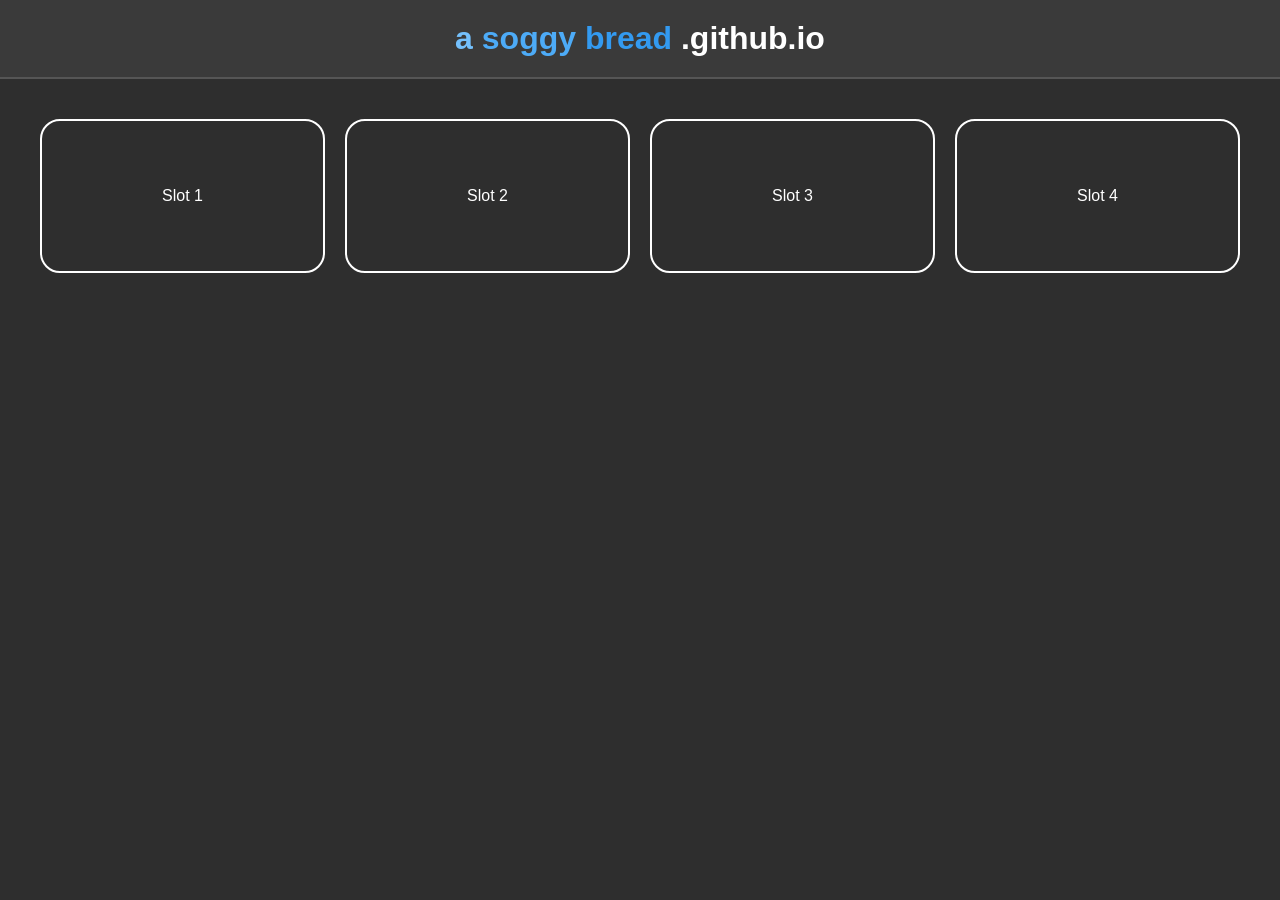
==== index.html @ 416c6396 "Changed title color and added title to sub-pages" ====
<!DOCTYPE html>
<html lang="en">
<head>
  <meta charset="UTF-8">
  <title>asoggybread.github.io</title>

  <link rel="stylesheet" href="styles.css">

  <style>
    body {
      margin: 0;
      font-family: Arial, sans-serif;
      background-color: #2e2e2e;
      color: white;
    }

    .container {
      display: grid;
      grid-template-columns: repeat(auto-fit, minmax(150px, 1fr));
      gap: 20px;
      padding: 40px;
    }

    .slot {
      height: 150px;
      border: 2px solid white;
      border-radius: 20px;
      display: flex;
      align-items: center;
      justify-content: center;
      cursor: pointer;
      transition: 0.2s;
      background-color: transparent;
    }

    .slot:hover {
      background-color: #444;
      transform: scale(1.05);
    }
  </style>
</head>

<body>

<header>
  <span class="title-part part1">a</span>
  <span class="title-part part2">soggy</span>
  <span class="title-part part3">bread</span>
  <span class="title-part part4">.github.io</span>
</header>

<div class="container">
  <div class="slot" onclick="goToPage('page1.html')">Slot 1</div>
  <div class="slot" onclick="goToPage('page2.html')">Slot 2</div>
  <div class="slot" onclick="goToPage('page3.html')">Slot 3</div>
  <div class="slot" onclick="goToPage('page4.html')">Slot 4</div>
</div>

<script>
  function goToPage(url) {
    window.location.href = url;
  }
</script>

</body>
</html>
---- styles.css ----
header {
  text-align: center;
  padding: 20px;
  font-size: 2em;
  font-weight: bold;
  background-color: #3a3a3a;
  border-bottom: 2px solid #555;
}

.title-part {
  margin: 0; /* removed spacing */
}

.part1 {
  color: #74c0fc;
}

.part2 {
  color: #4dabf7;
}

.part3 {
  color: #339af0;
}

.part4 {
  color: #ffffff;
}
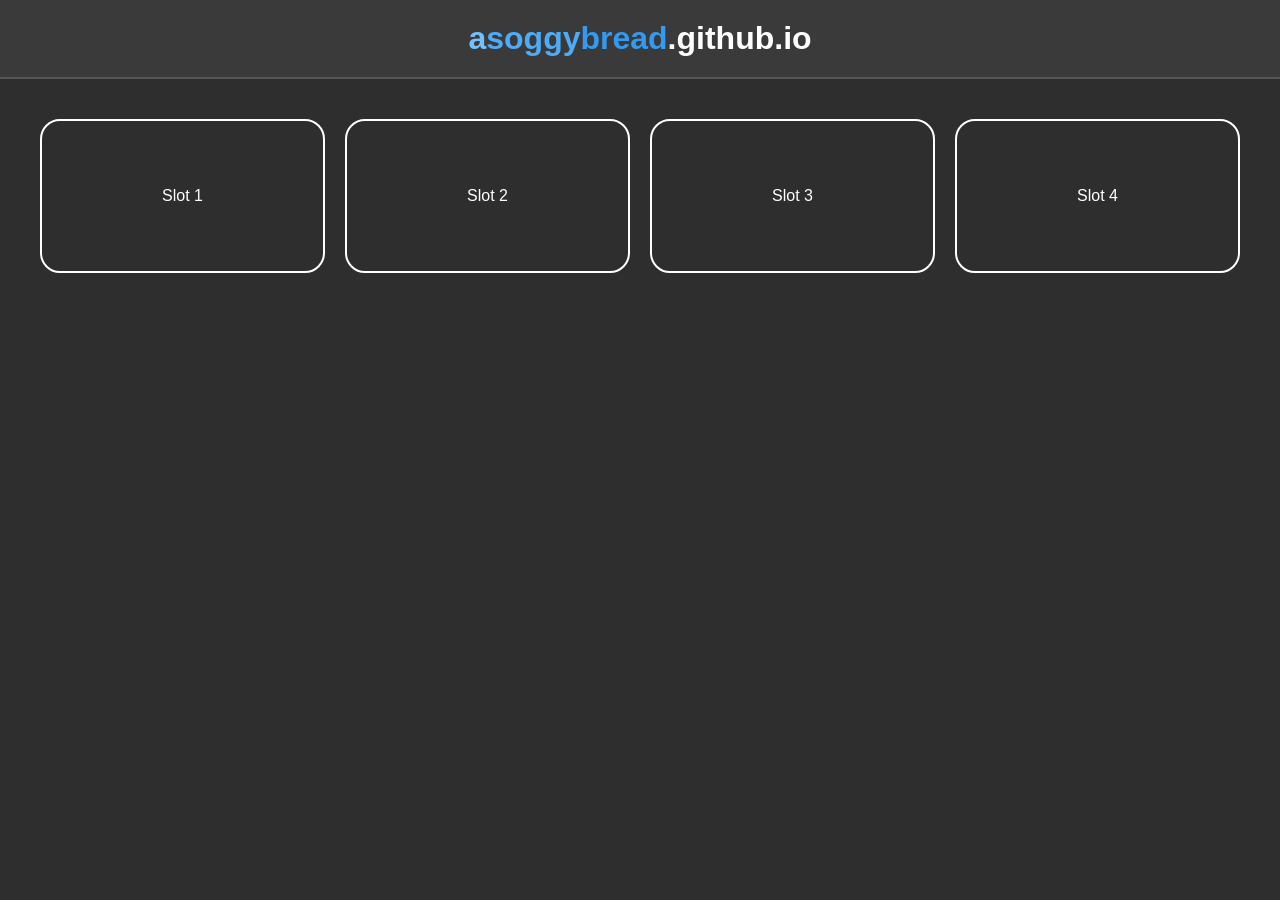
==== commit ba7c6a99: "Fixed everything" ====
--- a/index.html
+++ b/index.html
@@ -42,12 +42,7 @@
 
 <body>
 
-<header>
-  <span class="title-part part1">a</span>
-  <span class="title-part part2">soggy</span>
-  <span class="title-part part3">bread</span>
-  <span class="title-part part4">.github.io</span>
-</header>
+<div id="header-placeholder"></div>
 
 <div class="container">
   <div class="slot" onclick="goToPage('page1.html')">Slot 1</div>
@@ -60,6 +55,12 @@
   function goToPage(url) {
     window.location.href = url;
   }
+
+  fetch('header.html')
+    .then(res => res.text())
+    .then(data => {
+      document.getElementById('header-placeholder').innerHTML = data;
+    });
 </script>
 
 </body>
--- a/styles.css
+++ b/styles.css
@@ -1,14 +1,15 @@
 header {
   text-align: center;
   padding: 20px;
-  font-size: 2em;
+  font-size: 0;
   font-weight: bold;
   background-color: #3a3a3a;
   border-bottom: 2px solid #555;
 }
 
 .title-part {
-  margin: 0; /* removed spacing */
+  font-size: 2rem;
+  margin: 0;
 }
 
 .part1 {
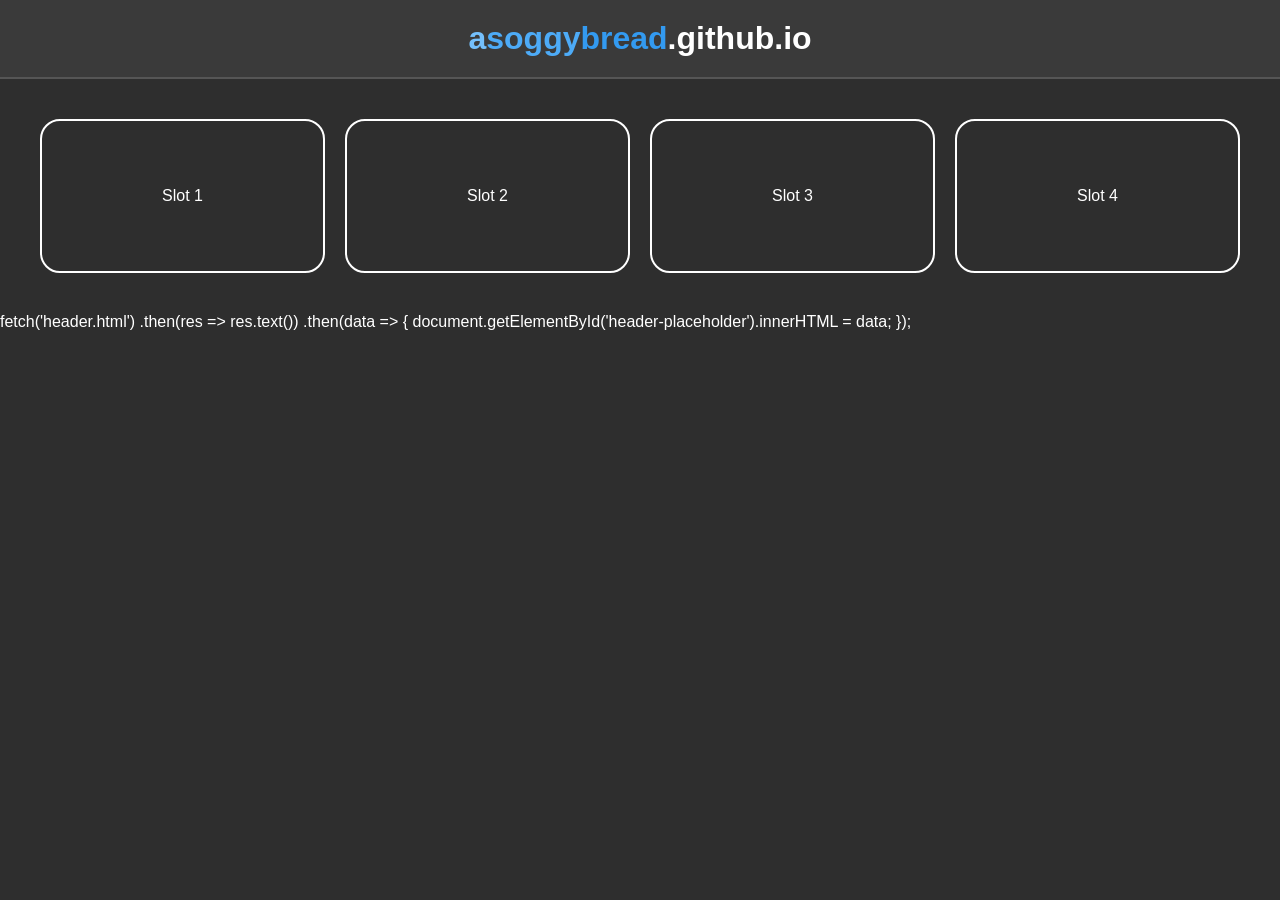
==== commit fde0198e: "F3" ====
--- a/index.html
+++ b/index.html
@@ -30,7 +30,6 @@
       justify-content: center;
       cursor: pointer;
       transition: 0.2s;
-      background-color: transparent;
     }
 
     .slot:hover {
@@ -52,9 +51,16 @@
 </div>
 
 <script>
+  fetch('header.html')
+    .then(res => res.text())
+    .then(data => {
+      document.getElementById('header-placeholder').innerHTML = data;
+    });
+
   function goToPage(url) {
     window.location.href = url;
   }
+</script>
 
   fetch('header.html')
     .then(res => res.text())
--- a/styles.css
+++ b/styles.css
@@ -1,29 +1,25 @@
-header {
+.site-header {
   text-align: center;
   padding: 20px;
-  font-size: 0;
-  font-weight: bold;
   background-color: #3a3a3a;
   border-bottom: 2px solid #555;
+  cursor: pointer;
 }
 
-.title-part {
+.title {
+  display: inline-flex;   /* key fix */
   font-size: 2rem;
-  margin: 0;
+  font-weight: bold;
+  gap: 0;                  /* no spacing */
 }
 
-.part1 {
-  color: #74c0fc;
+.title span {
+  display: block;          /* removes inline whitespace issues */
+  margin: 0;
+  padding: 0;
 }
 
-.part2 {
-  color: #4dabf7;
-}
-
-.part3 {
-  color: #339af0;
-}
-
-.part4 {
-  color: #ffffff;
-}+.part1 { color: #74c0fc; }
+.part2 { color: #4dabf7; }
+.part3 { color: #339af0; }
+.part4 { color: #ffffff; }
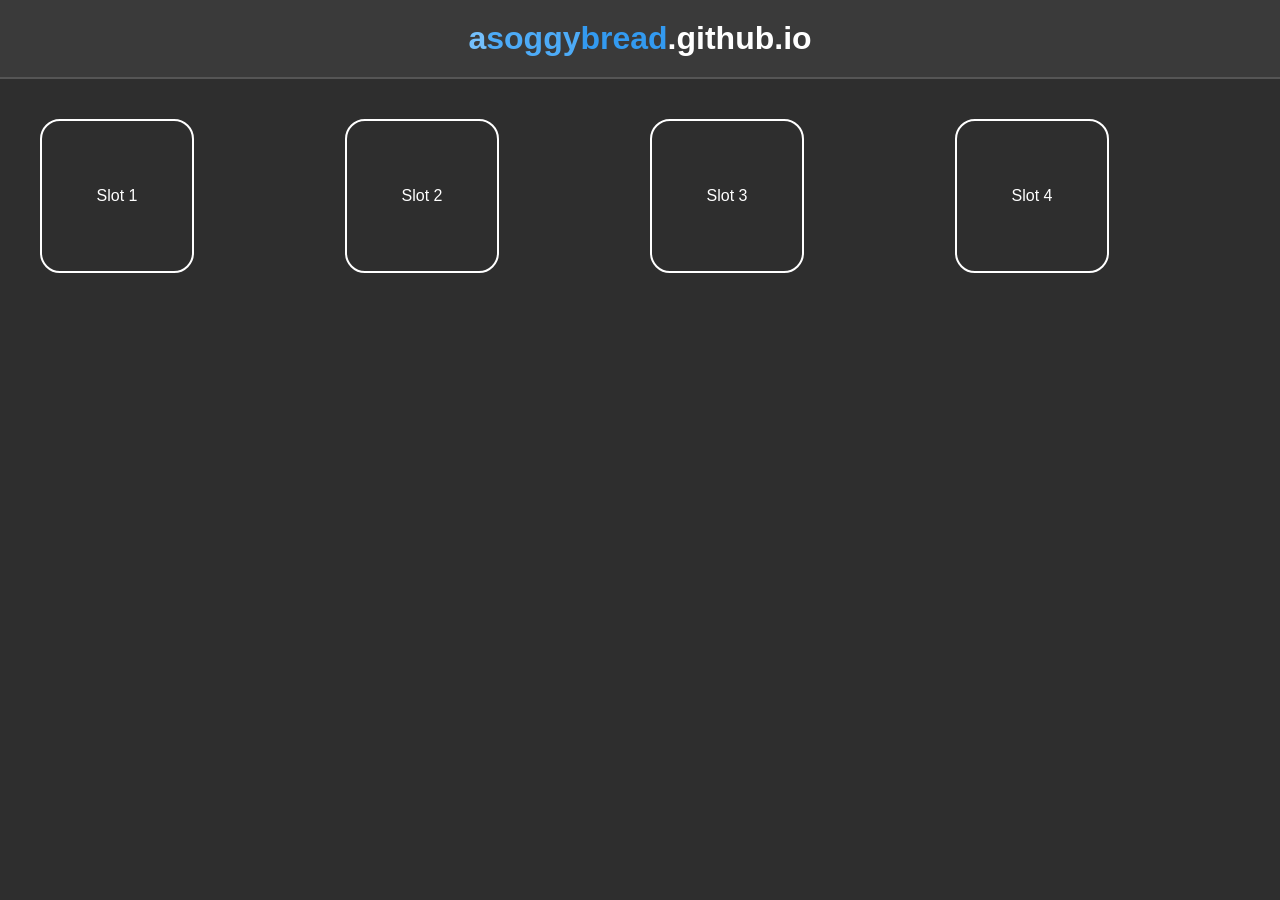
==== commit cd42b30d: "Added A Game" ====
--- a/index.html
+++ b/index.html
@@ -23,6 +23,7 @@
 
     .slot {
       height: 150px;
+      width: 150px;
       border: 2px solid white;
       border-radius: 20px;
       display: flex;
@@ -47,7 +48,7 @@
   <div class="slot" onclick="goToPage('page1.html')">Slot 1</div>
   <div class="slot" onclick="goToPage('page2.html')">Slot 2</div>
   <div class="slot" onclick="goToPage('page3.html')">Slot 3</div>
-  <div class="slot" onclick="goToPage('page4.html')">Slot 4</div>
+  <div class="slot" onclick="goToPage('LifeSim.html')">Slot 4</div>
 </div>
 
 <script>
@@ -62,12 +63,5 @@
   }
 </script>
 
-  fetch('header.html')
-    .then(res => res.text())
-    .then(data => {
-      document.getElementById('header-placeholder').innerHTML = data;
-    });
-</script>
-
 </body>
 </html>
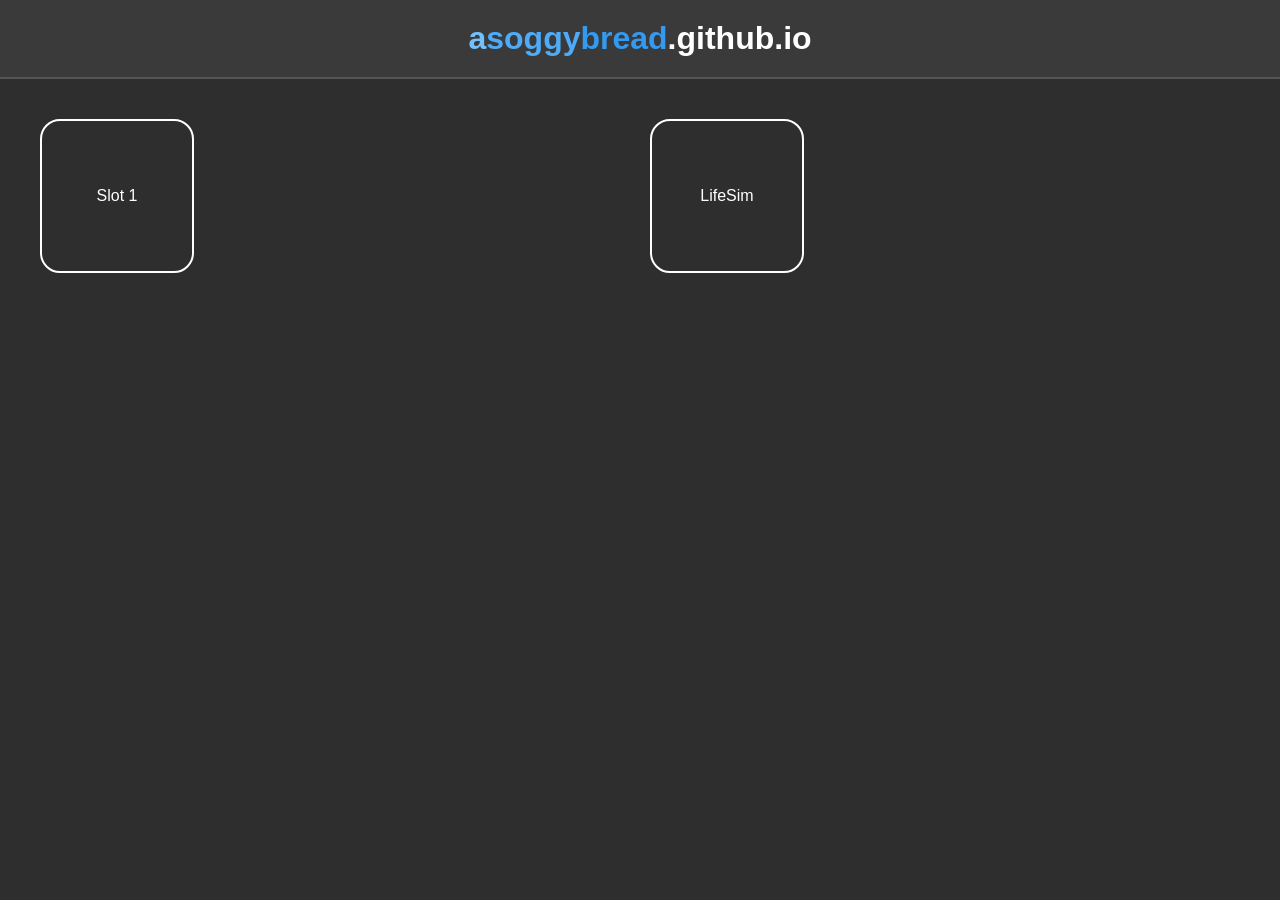
==== commit 89abbf51: "Removed unessacaeorjyioy slots" ====
--- a/index.html
+++ b/index.html
@@ -46,9 +46,7 @@
 
 <div class="container">
   <div class="slot" onclick="goToPage('page1.html')">Slot 1</div>
-  <div class="slot" onclick="goToPage('page2.html')">Slot 2</div>
-  <div class="slot" onclick="goToPage('page3.html')">Slot 3</div>
-  <div class="slot" onclick="goToPage('LifeSim.html')">Slot 4</div>
+  <div class="slot" onclick="goToPage('LifeSim.html')">LifeSim</div>
 </div>
 
 <script>
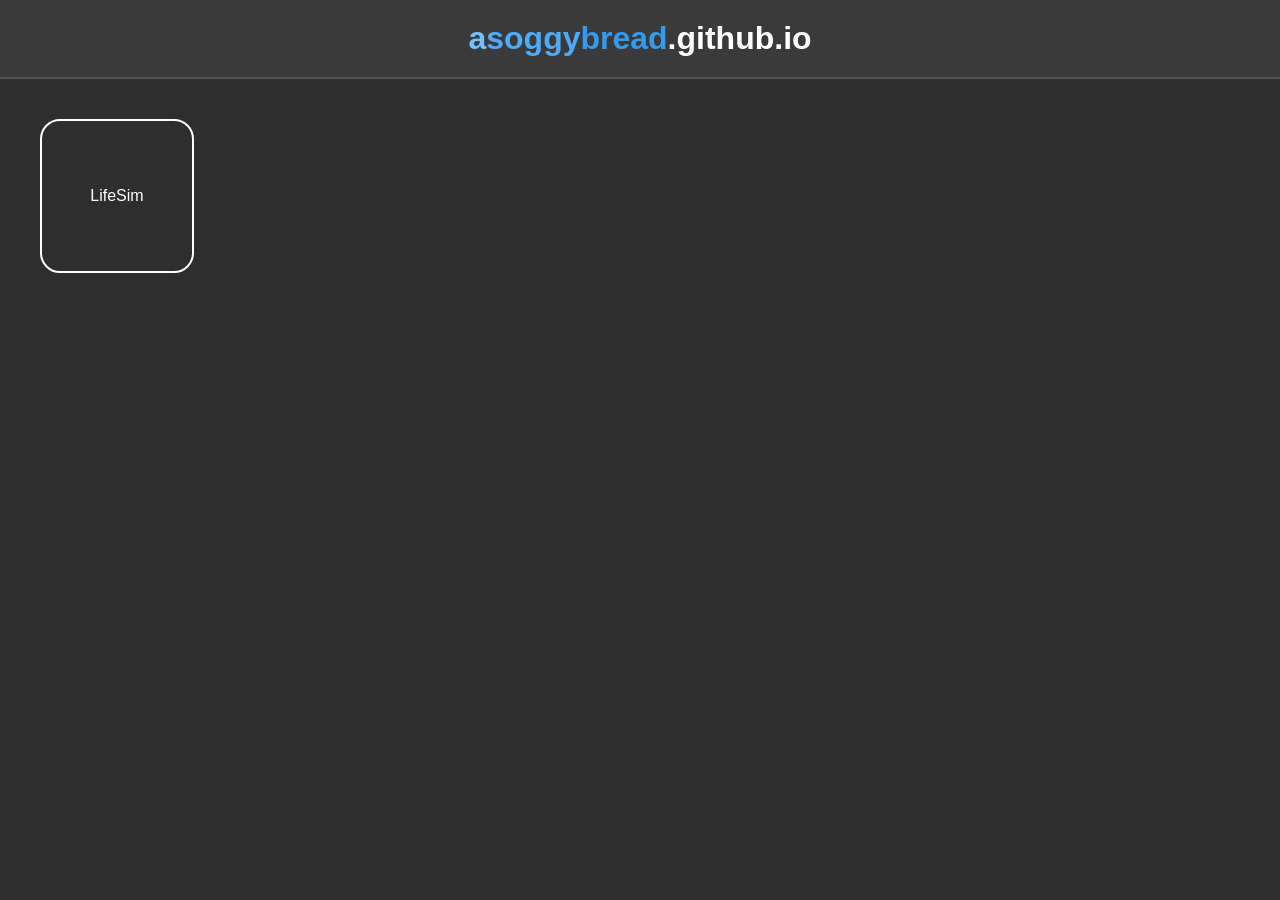
==== commit 780274fb: "Fixed game" ====
--- a/index.html
+++ b/index.html
@@ -45,7 +45,6 @@
 <div id="header-placeholder"></div>
 
 <div class="container">
-  <div class="slot" onclick="goToPage('page1.html')">Slot 1</div>
   <div class="slot" onclick="goToPage('LifeSim.html')">LifeSim</div>
 </div>
 
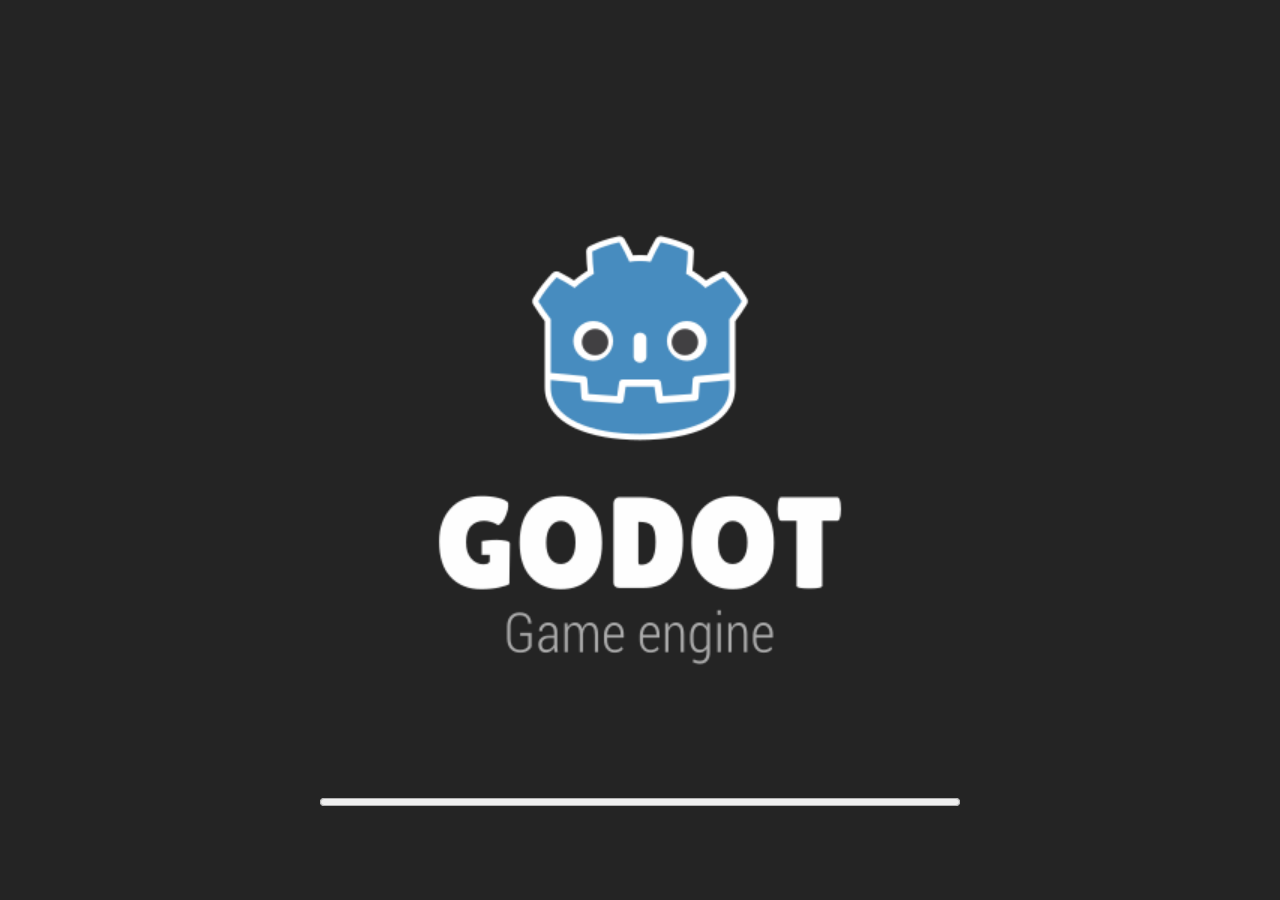
==== commit b3741a07: "Removed extra files" ====
--- a/index.html
+++ b/index.html
@@ -1,64 +1,220 @@
 <!DOCTYPE html>
 <html lang="en">
-<head>
-  <meta charset="UTF-8">
-  <title>asoggybread.github.io</title>
-
-  <link rel="stylesheet" href="styles.css">
-
-  <style>
-    body {
-      margin: 0;
-      font-family: Arial, sans-serif;
-      background-color: #2e2e2e;
-      color: white;
-    }
-
-    .container {
-      display: grid;
-      grid-template-columns: repeat(auto-fit, minmax(150px, 1fr));
-      gap: 20px;
-      padding: 40px;
-    }
-
-    .slot {
-      height: 150px;
-      width: 150px;
-      border: 2px solid white;
-      border-radius: 20px;
-      display: flex;
-      align-items: center;
-      justify-content: center;
-      cursor: pointer;
-      transition: 0.2s;
-    }
-
-    .slot:hover {
-      background-color: #444;
-      transform: scale(1.05);
-    }
-  </style>
-</head>
-
-<body>
-
-<div id="header-placeholder"></div>
-
-<div class="container">
-  <div class="slot" onclick="goToPage('LifeSim.html')">LifeSim</div>
-</div>
-
-<script>
-  fetch('header.html')
-    .then(res => res.text())
-    .then(data => {
-      document.getElementById('header-placeholder').innerHTML = data;
-    });
-
-  function goToPage(url) {
-    window.location.href = url;
-  }
-</script>
-
-</body>
-</html>+	<head>
+		<meta charset="utf-8">
+		<meta name="viewport" content="width=device-width, user-scalable=no, initial-scale=1.0">
+		<title>LifeSim</title>
+		<style>
+html, body, #canvas {
+	margin: 0;
+	padding: 0;
+	border: 0;
+}
+
+body {
+	color: white;
+	background-color: black;
+	overflow: hidden;
+	touch-action: none;
+}
+
+#canvas {
+	display: block;
+}
+
+#canvas:focus {
+	outline: none;
+}
+
+#status, #status-splash, #status-progress {
+	position: absolute;
+	left: 0;
+	right: 0;
+}
+
+#status, #status-splash {
+	top: 0;
+	bottom: 0;
+}
+
+#status {
+	background-color: #242424;
+	display: flex;
+	flex-direction: column;
+	justify-content: center;
+	align-items: center;
+	visibility: hidden;
+}
+
+#status-splash {
+	max-height: 100%;
+	max-width: 100%;
+	margin: auto;
+}
+
+#status-splash.show-image--false {
+	display: none;
+}
+
+#status-splash.fullsize--true {
+	height: 100%;
+	width: 100%;
+	object-fit: contain;
+}
+
+#status-splash.use-filter--false {
+	image-rendering: pixelated;
+}
+
+#status-progress, #status-notice {
+	display: none;
+}
+
+#status-progress {
+	bottom: 10%;
+	width: 50%;
+	margin: 0 auto;
+}
+
+#status-notice {
+	background-color: #5b3943;
+	border-radius: 0.5rem;
+	border: 1px solid #9b3943;
+	color: #e0e0e0;
+	font-family: 'Noto Sans', 'Droid Sans', Arial, sans-serif;
+	line-height: 1.3;
+	margin: 0 2rem;
+	overflow: hidden;
+	padding: 1rem;
+	text-align: center;
+	z-index: 1;
+}
+		</style>
+		<link id="-gd-engine-icon" rel="icon" type="image/png" href="LifeSim.icon.png" />
+<link rel="apple-touch-icon" href="LifeSim.apple-touch-icon.png"/>
+
+	</head>
+	<body>
+		<canvas id="canvas">
+			Your browser does not support the canvas tag.
+		</canvas>
+
+		<noscript>
+			Your browser does not support JavaScript.
+		</noscript>
+
+		<div id="status">
+			<img id="status-splash" class="show-image--true fullsize--true use-filter--true" src="LifeSim.png" alt="">
+			<progress id="status-progress"></progress>
+			<div id="status-notice"></div>
+		</div>
+
+		<script src="LifeSim.js"></script>
+		<script>
+const GODOT_CONFIG = {"args":[],"canvasResizePolicy":2,"emscriptenPoolSize":8,"ensureCrossOriginIsolationHeaders":true,"executable":"LifeSim","experimentalVK":false,"fileSizes":{"LifeSim.pck":30928,"LifeSim.wasm":37695054},"focusCanvas":true,"gdextensionLibs":[],"godotPoolSize":4};
+const GODOT_THREADS_ENABLED = false;
+const engine = new Engine(GODOT_CONFIG);
+
+(function () {
+	const statusOverlay = document.getElementById('status');
+	const statusProgress = document.getElementById('status-progress');
+	const statusNotice = document.getElementById('status-notice');
+
+	let initializing = true;
+	let statusMode = '';
+
+	function setStatusMode(mode) {
+		if (statusMode === mode || !initializing) {
+			return;
+		}
+		if (mode === 'hidden') {
+			statusOverlay.remove();
+			initializing = false;
+			return;
+		}
+		statusOverlay.style.visibility = 'visible';
+		statusProgress.style.display = mode === 'progress' ? 'block' : 'none';
+		statusNotice.style.display = mode === 'notice' ? 'block' : 'none';
+		statusMode = mode;
+	}
+
+	function setStatusNotice(text) {
+		while (statusNotice.lastChild) {
+			statusNotice.removeChild(statusNotice.lastChild);
+		}
+		const lines = text.split('\n');
+		lines.forEach((line) => {
+			statusNotice.appendChild(document.createTextNode(line));
+			statusNotice.appendChild(document.createElement('br'));
+		});
+	}
+
+	function displayFailureNotice(err) {
+		console.error(err);
+		if (err instanceof Error) {
+			setStatusNotice(err.message);
+		} else if (typeof err === 'string') {
+			setStatusNotice(err);
+		} else {
+			setStatusNotice('An unknown error occurred.');
+		}
+		setStatusMode('notice');
+		initializing = false;
+	}
+
+	const missing = Engine.getMissingFeatures({
+		threads: GODOT_THREADS_ENABLED,
+	});
+
+	if (missing.length !== 0) {
+		if (GODOT_CONFIG['serviceWorker'] && GODOT_CONFIG['ensureCrossOriginIsolationHeaders'] && 'serviceWorker' in navigator) {
+			let serviceWorkerRegistrationPromise;
+			try {
+				serviceWorkerRegistrationPromise = navigator.serviceWorker.getRegistration();
+			} catch (err) {
+				serviceWorkerRegistrationPromise = Promise.reject(new Error('Service worker registration failed.'));
+			}
+			// There's a chance that installing the service worker would fix the issue
+			Promise.race([
+				serviceWorkerRegistrationPromise.then((registration) => {
+					if (registration != null) {
+						return Promise.reject(new Error('Service worker already exists.'));
+					}
+					return registration;
+				}).then(() => engine.installServiceWorker()),
+				// For some reason, `getRegistration()` can stall
+				new Promise((resolve) => {
+					setTimeout(() => resolve(), 2000);
+				}),
+			]).then(() => {
+				// Reload if there was no error.
+				window.location.reload();
+			}).catch((err) => {
+				console.error('Error while registering service worker:', err);
+			});
+		} else {
+			// Display the message as usual
+			const missingMsg = 'Error\nThe following features required to run Godot projects on the Web are missing:\n';
+			displayFailureNotice(missingMsg + missing.join('\n'));
+		}
+	} else {
+		setStatusMode('progress');
+		engine.startGame({
+			'onProgress': function (current, total) {
+				if (current > 0 && total > 0) {
+					statusProgress.value = current;
+					statusProgress.max = total;
+				} else {
+					statusProgress.removeAttribute('value');
+					statusProgress.removeAttribute('max');
+				}
+			},
+		}).then(() => {
+			setStatusMode('hidden');
+		}, displayFailureNotice);
+	}
+}());
+		</script>
+	</body>
+</html>
+
